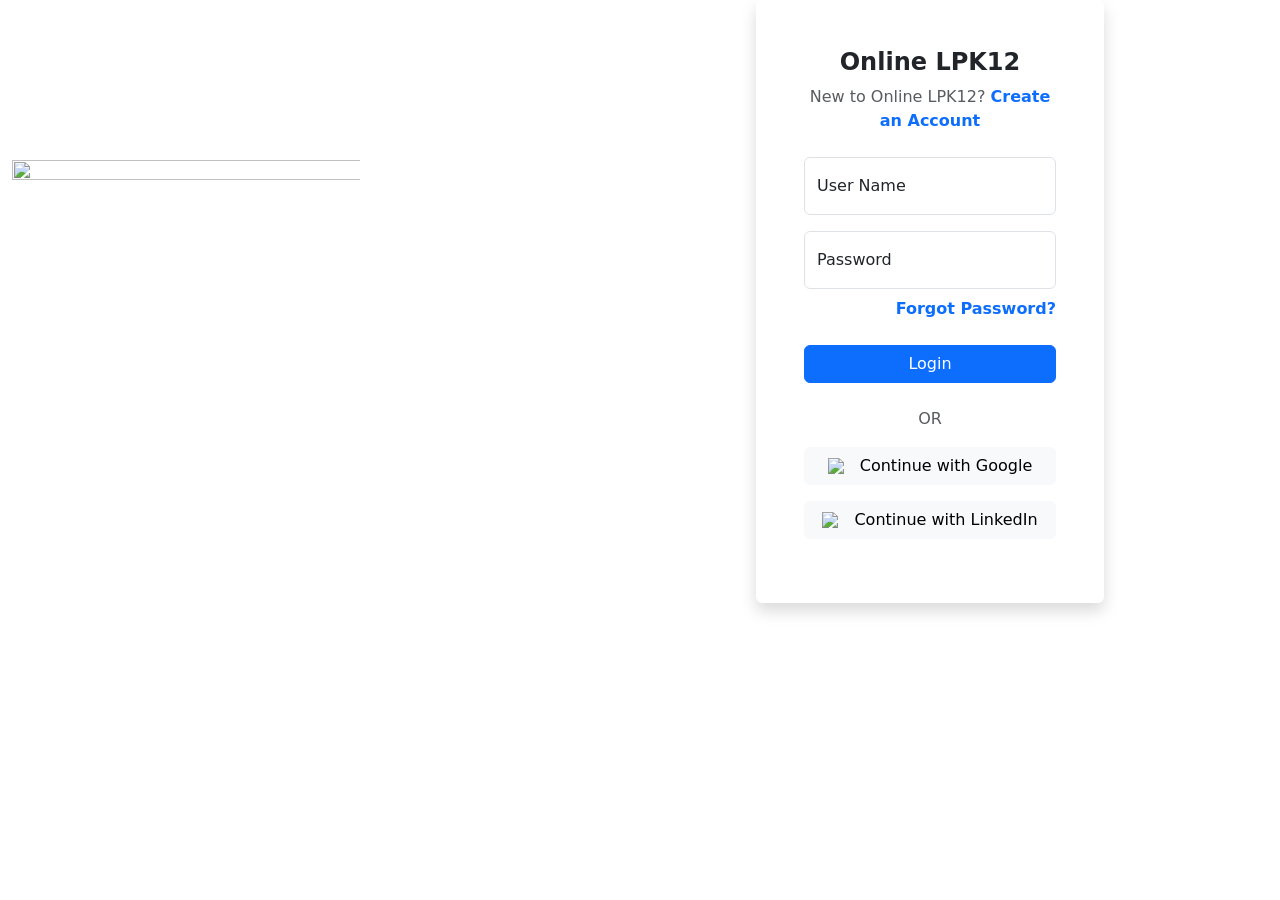
==== src/main/webapp/jsp/index.html @ e2932671 "Latest Bug Fixes with Server API changes" ====
<!DOCTYPE html>
<html lang="en">
<head>
    <meta charset="UTF-8">
    <meta name="viewport" content="width=device-width, initial-scale=1">
    <title>Online LPK12 Course</title>
    <link href="https://cdn.jsdelivr.net/npm/bootstrap@5.3.2/dist/css/bootstrap.min.css" rel="stylesheet">
    <link rel="stylesheet" href="newstyle.css">
</head>
<body>

    <section class="wrapper">
        <div class="row container">
            <div class="col-4" style="margin-top: 10rem; align-items: center;">
                <img src="../images/bg.png" class="img-fluid" height="2500px" width="2000px"/>
            </div>
            <div class="col-sm-8 offset-sm-2 col-lg-6 offset-lg-3 col-xl-4 offset-xl-4 text-center ms-auto">
                <form class="rounded bg-white shadow p-5" id="form" method="post">
                    <h3 class="text-dark fw-bolder fs-4 mb-2">Online LPK12</h3>
                    <div class="fw-normal text-muted mb-4">
                        New to Online LPK12? <a href="register.html" class="text-primary fw-bold text-decoration-none">Create an Account</a>
                    </div>
                    <div class="form-floating mb-3">
                        <input type="text" class="form-control" id="username" placeholder="UserName">
                        <label for="username">User Name</label>
                      </div>
                      <div class="form-floating">
                        <input type="password" class="form-control" id="password" placeholder="Password">
                        <label for="password">Password</label>
                      </div>
                      <div class="mt-2 text-end">
                        <a href="#" class="text-primary fw-bold text-decoration-none">Forgot Password?</a>
                      </div>
                      <button type="submit" class="btn btn-primary submit_btn w-100 my-4">Login</button>

                      <div class="text-center text-muted text-uppercase mb-3">Or</div>

                      <a href="#" class="btn btn-light login_with w-100 mb-3">
                        <img src="../images/google-icon.svg" class="img-fluid me-3">Continue with Google</a>

                        <a href="#" class="btn btn-light login_with w-100 mb-3">
                            <img src="../images/linkedin-icon.svg" class="img-fluid me-3">Continue with LinkedIn</a>
                </form>
            </div>
        </div>
    </section>
</body>
<script type="text/javascript">
    var form=document.getElementById('form');
    form.addEventListener('submit',function(e){
      e.preventDefault()
      var username=document.getElementById('username').value;
      var password=document.getElementById('password').value;
      //fetch post request
      //const corsProxy = "https://onlinelpk12-corsproxy.herokuapp.com/";
      const signInAPI = dotnet_endpoint+"api/auth/signin";
      fetch(signInAPI,{
        method:'POST',
        body: JSON.stringify({
            "username":username,
            "password":password
        }),
        headers:{
          'Content-Type':'application/json; charset=UTF-8'
        }
      }).then(function(response){
        var resp=response.json();
        console.log(resp)
        if(response.status==200){
            resp.then((data)=>{
                sessionStorage.setItem("username",data.content.username)
                sessionStorage.setItem("userId",data.content.id)
		sessionStorage.setItem("token",data.content.accessToken)
                console.log(sessionStorage.getItem("userId"))	
              	if(data.roles=="ROLE_TEACHER"){
		  sessionStorage.setItem("userRole","Teacher")
              	  location.href='hometeacher.jsp'
              	}
              	else if(data.roles=='ROLE_STUDENT'){
		  sessionStorage.setItem("userRole","Student")
              	  location.href='lessonslist.html'
              	}
            })
        }
        else{
            if(response.status==404){
                resp.then((data)=>{
                    alert(data.message)
                })
            }
            else if (response.status=401){
            	resp.then((data)=>{
            		alert(data.message)
            	})
            }
        }
    }).then(function(data){
    });
})
</script>
</html>
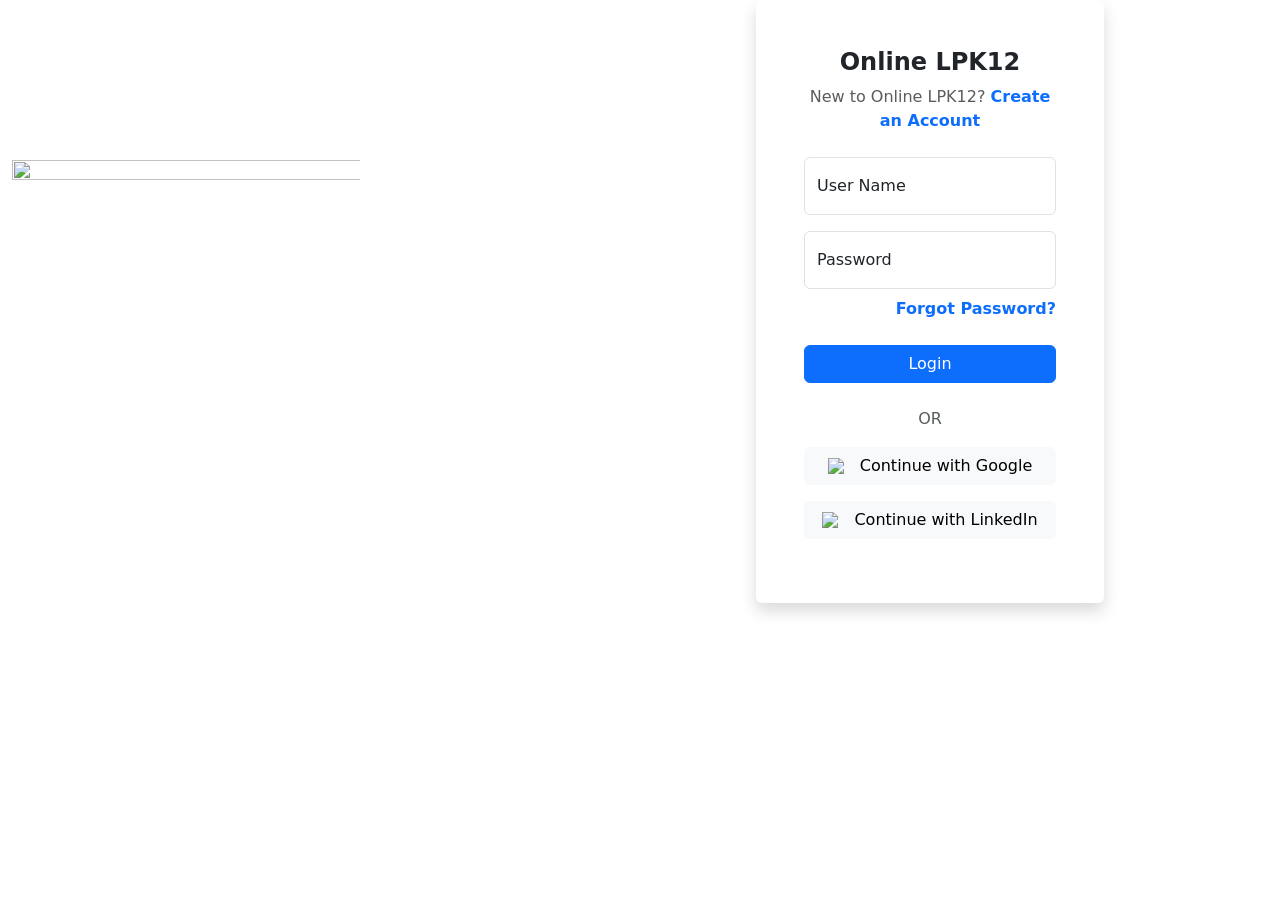
==== commit 1e6764c8: "latest code local" ====
--- a/src/main/webapp/jsp/index.html
+++ b/src/main/webapp/jsp/index.html
@@ -53,7 +53,7 @@
       var password=document.getElementById('password').value;
       //fetch post request
       //const corsProxy = "https://onlinelpk12-corsproxy.herokuapp.com/";
-      const signInAPI = dotnet_endpoint+"api/auth/signin";
+      const signInAPI = "https://localhost:7155/api/auth/signin";
       fetch(signInAPI,{
         method:'POST',
         body: JSON.stringify({
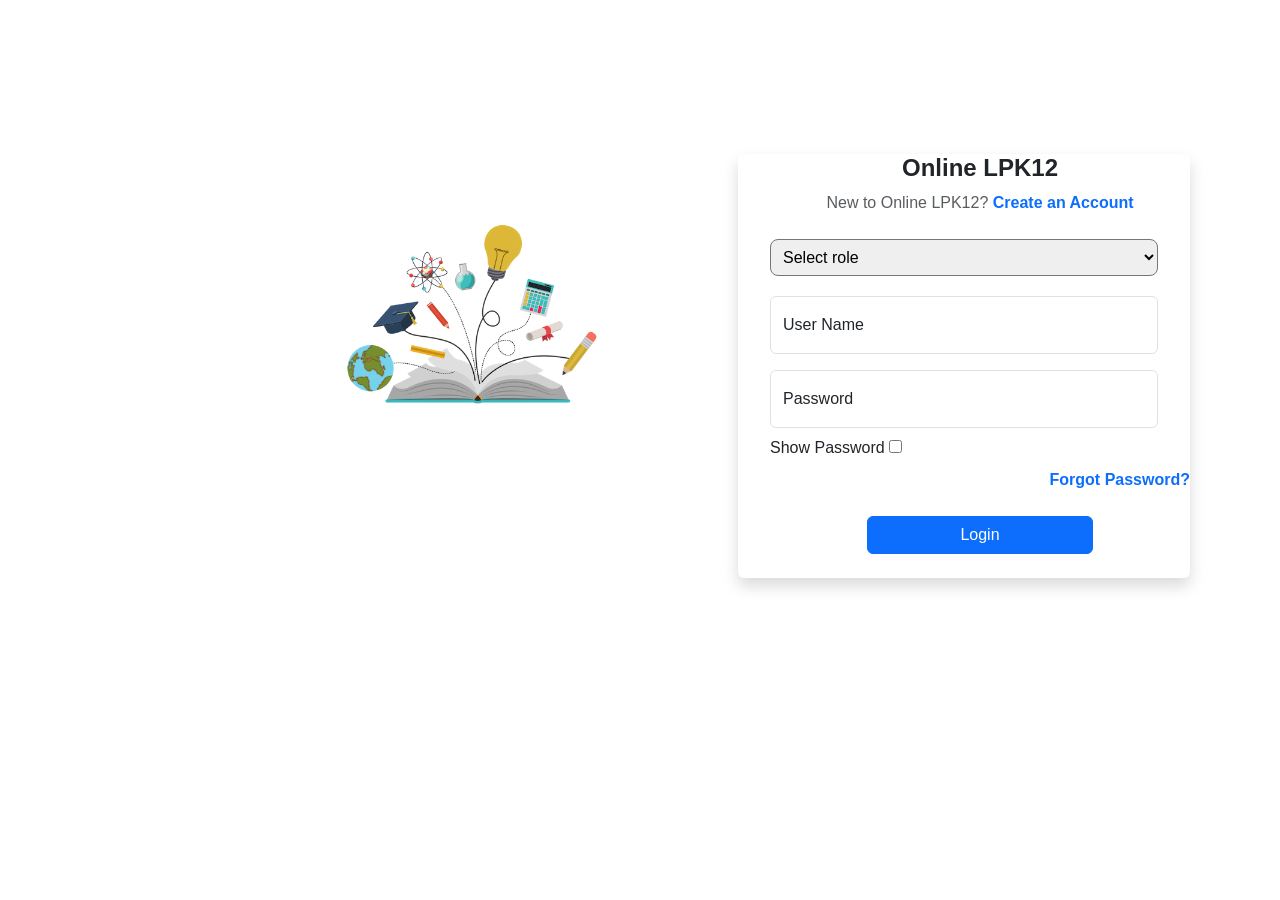
==== commit 1a59e484: "Merge pull request #45 from onlinelpk12/Final_OnlineLPK12_Spring24 Final online lpk12 spring24" ====
--- a/src/main/webapp/jsp/index.html
+++ b/src/main/webapp/jsp/index.html
@@ -97,5 +97,21 @@
     }).then(function(data){
     });
 })
+
+	const usernameStoredInSession = sessionStorage.getItem("username");
+	const userRoleStoredInSession = sessionStorage.getItem("UserRole");
+	const tokenStoredInSession = sessionStorage.getItem("token")
+
+	function validateRoutes() {
+		console.log('sometidng')
+		if (!tokenStoredInSession) {
+	        window.location.href = "login.html"; // Redirect to login page if no token
+			alert('You are already Logged In, please logout to signIn with a new account')
+	    }
+		
+		
+	}
+	
+	document.addEventListener("DOMContentLoaded", validateRoutes);
 </script>
 </html>
